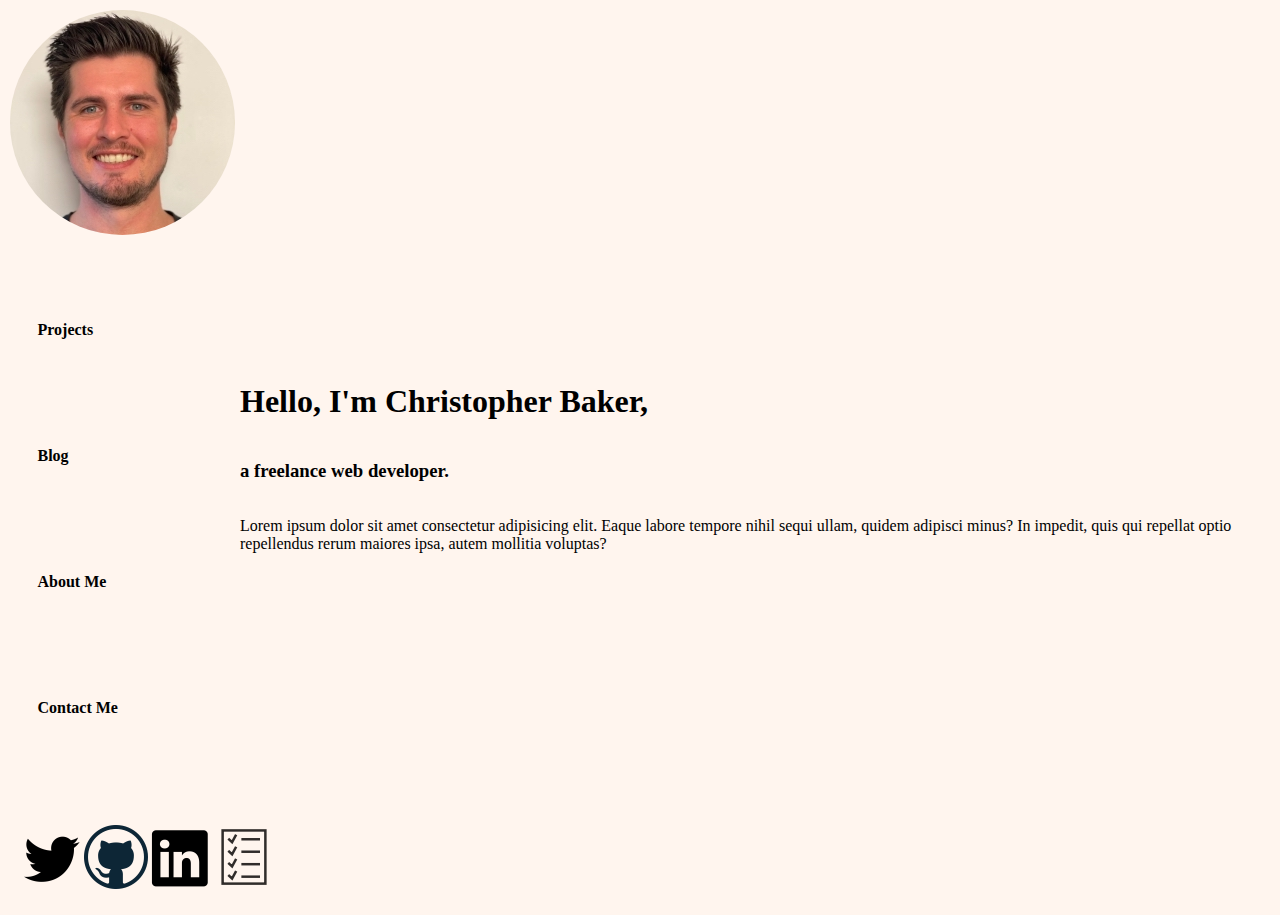
==== src/index.html @ b8c3879b "commenting complete, about me content added, files added to src folder" ====
<!DOCTYPE html>
<html lang="en" class="indexHtml">
  <head>
    <meta charset="UTF-8" />
    <meta http-equiv="X-UA-Compatible" content="IE=edge" />
    <meta name="viewport" content="width=device-width, initial-scale=1.0" />
    <link rel="stylesheet" href="style.css" />
    <link
      rel="stylesheet"
      href="https://cdnjs.cloudflare.com/ajax/libs/font-awesome/4.7.0/css/font-awesome.min.css"
    />
    <title>Christopher Baker</title>
  </head>
  <body>
    <nav class="topNav" id="hamNav">
      <a href="/src/index.html" class="active">Home</a>
      <a href="/src/projects.html">Projects</a>
      <a href="/src/blog.html">Blog</a>
      <a href="/src/about.html">About Me</a>
      <a href="/src/contactMe.html">Contact Me</a>
      <a href="javascript:void(0);" class="icon" onclick="hamburgerNav()">
        <i class="fa fa-bars"></i>
      </a>
    </nav>
    <main class="homeLayout">
      <nav class="fullSizeNav">
        <a href="/src/projects.html">Projects</a>
        <a href="/src/blog.html">Blog</a>
        <a href="/src/about.html">About Me</a>
        <a href="/src/contactMe.html">Contact Me</a>
      </nav>
      <nav class="socialsNavHome">
        <a href="https://twitter.com">
          <img src="twitterIcon.png" alt="" />
        </a>
        <a href="https://github.com/ChrisBaker-dev">
          <img src="githubIcon.png" alt="" />
        </a>
        <a href="https://www.linkedin.com/login">
          <img src="linkedinIcon.png" alt="" />
        </a>
        <a href="/ChrisBakerResume.pdf">
          <img src="resumeIcon.png" alt="" />
        </a>
      </nav>
      <img class="profileImageHome" src="profile2.jpg" alt="Profile Image" />
      <section class="homeMessage">
        <h1>Hello, I'm Christopher Baker,</h1>
        <h3>a freelance web developer.</h3>
        <p>
          Lorem ipsum dolor sit amet consectetur adipisicing elit. Eaque labore
          tempore nihil sequi ullam, quidem adipisci minus? In impedit, quis qui
          repellat optio repellendus rerum maiores ipsa, autem mollitia
          voluptas?
        </p>
      </section>
    </main>
    <script>
      function hamburgerNav() {
        var x = document.getElementById("hamNav");
        if (x.className === "topNav") {
          x.className += " responsive";
        } else {
          x.className = "topNav";
        }
      }
    </script>
  </body>
</html>
---- src/style.css ----
* {
  box-sizing: border-box;
}

#socials-nav {
  display: flex;
  flex-direction: column;
  position: fixed;
  top: 50%;
}
#socials-nav button {
  width: 50px;
  height: 50px;
  background-color: brown;
  border: 3px solid black;
}

.topNav {
  overflow: hidden;
  background-color: black;
}
.topNav a {
  float: left;
  display: block;
  color: white;
  text-align: center;
  padding: 14px 16px;
  text-decoration: none;
  font-size: 17px;
}
.topNav a:hover {
  background-color: green;
  color: black;
}
.topNav a.active {
  background-color: lightblue;
  color: black;
}
.topNav .icon {
  display: none;
}

@media screen and (max-width: 600px) {
  .topNav a:not(:first-child) {
    display: none;
  }

  .topNav a.icon {
    float: right;
    display: block;
  }
}
@media screen and (max-width: 600px) {
  .topNav.responsive {
    position: relative;
  }

  .topNav.responsive .icon {
    position: absolute;
    right: 0;
    top: 0;
  }

  .topNav.responsive a {
    float: none;
    display: block;
    text-align: left;
  }
}
body {
  margin: 0;
}

.socialsNav {
  display: flex;
  flex-direction: column;
  position: fixed;
  top: 35%;
}
.socialsNav button {
  width: 50px;
  height: 50px;
  background-color: brown;
  border: 3px solid black;
}

.layout {
  background-color: seashell;
  z-index: -1;
  display: grid;
  grid-template-columns: 75px 1fr;
  justify-items: center;
}

.projectPost {
  grid-column-start: 2;
  grid-column-end: 3;
  width: 95%;
  height: 250px;
  background-color: white;
  border: 1px solid black;
  margin-top: 30px;
  margin-bottom: 30px;
  box-shadow: 5px 3px 10px grey;
  display: flex;
  flex-direction: row;
  max-width: 600px;
}
.projectPost h4 {
  display: none;
}

.projectImage {
  border: 3px solid black;
  height: 90%;
  width: 50%;
  align-self: center;
  margin-left: 5px;
}

.projectInfo {
  text-align: center;
  display: flex;
  flex-direction: column;
  width: 100%;
  height: 100%;
  margin: 5px;
}

.projectDescription {
  margin-top: 10px;
  margin-bottom: 5px;
}
.projectDescription h4 {
  display: none;
}

.projectSkills {
  display: flex;
  text-align: left;
  justify-content: left;
  margin-top: 5px;
  border-top: 2px solid black;
}
.projectSkills h4 {
  display: none;
}

.blogPost {
  grid-column-start: 2;
  grid-column-end: 3;
  width: 95%;
  height: 250px;
  background-color: white;
  border: 1px solid black;
  margin-top: 30px;
  margin-bottom: 30px;
  box-shadow: 5px 3px 10px grey;
  height: 400px;
  display: flex;
  flex-direction: column;
  max-width: 500px;
}

.blogTitle {
  align-self: center;
}

.blogImage {
  border: 3px solid black;
  height: 45%;
  width: 90%;
  margin-left: 10px;
  margin-right: 10px;
  max-width: 400px;
  align-self: center;
}

.blogPublish {
  display: flex;
  flex-direction: row;
  justify-content: space-evenly;
}

.blogArticle {
  width: 90%;
  height: 90%;
  border-top: 2px solid black;
  border-bottom: 2px solid black;
  align-self: center;
  margin-bottom: 5px;
  overflow: hidden;
}
.blogArticle h5 {
  display: none;
}

.form {
  height: 100%;
  grid-column-start: 1;
  grid-column-end: 3;
  display: flex;
  flex-direction: column;
  align-items: center;
}

.contactMessage {
  height: 200px;
  width: 70%;
}

.profileImage {
  border-radius: 50%;
  overflow: hidden;
  display: block;
  grid-column-start: 2;
  grid-column-end: 3;
  align-content: center;
}

.topDescription {
  grid-column-start: 2;
  grid-column-end: 3;
  margin: 5px;
  width: 100%;
  display: flex;
  justify-content: center;
}
.topDescription h4 {
  display: none;
}
.topDescription p {
  grid-column-start: 2;
  grid-column-end: 3;
  width: 100%;
  margin-right: 5px;
  max-width: 600px;
}

.polaroid {
  width: 250px;
  height: 250px;
  border: 1px solid black;
  display: flex;
  flex-direction: column;
  background-color: whitesmoke;
  box-shadow: 5px 3px 5px grey;
}

.polaroidImage {
  width: 80%;
  height: 70%;
  object-fit: contain;
  align-self: center;
  margin-top: 10px;
  background-color: black;
}

.polaroidDate {
  font-family: "Dancing Script", cursive;
  align-self: center;
  border-top: 1px solid black;
  border-bottom: 1px solid black;
  width: 90%;
  height: 100%;
  margin-bottom: 3px;
  margin-left: 3px;
  margin-right: 3px;
  margin-top: 3px;
  text-align: center;
}

.aboutTimelineLeft {
  grid-column-start: 2;
  grid-column-end: 3;
  display: flex;
  flex-direction: column;
  align-items: center;
  width: 100%;
  margin: 5px;
  max-width: 850px;
}

.aboutTimelineRight {
  grid-column-start: 2;
  grid-column-end: 3;
  display: flex;
  flex-direction: column;
  align-items: center;
  width: 100%;
  margin: 5px;
  max-width: 850px;
}

@media screen and (min-width: 850px) {
  .aboutTimelineLeft {
    flex-direction: row;
  }
  .aboutTimelineLeft p {
    margin-left: 10%;
    margin-right: 10%;
    order: 2;
  }

  .polaroid {
    min-width: 250px;
    order: 1;
  }

  .aboutTimelineRight {
    flex-direction: row;
  }
  .aboutTimelineRight p {
    margin-left: 10%;
    margin-right: 10%;
    order: 1;
  }

  .polaroid {
    min-width: 250px;
    order: 2;
  }
}
.homeLayout {
  display: grid;
  grid-template-columns: 1fr;
  background-color: seashell;
}

.profileImageHome {
  border-radius: 50%;
  overflow: hidden;
  margin-left: auto;
  margin-right: auto;
}

.socialsNavHome {
  width: 100%;
  display: flex;
  flex-direction: row;
  position: fixed;
  bottom: 0%;
  justify-content: space-evenly;
}

.homeMessage {
  display: flex;
  flex-direction: column;
}

.indexHtml {
  background-color: seashell;
}

.fullSizeNav {
  display: none;
}
.fullSizeNav button {
  display: none;
}

@media screen and (min-width: 900px) {
  .homeLayout {
    display: grid;
    grid-template-columns: 225px 1fr;
    grid-template-rows: 225px 1fr 75px;
    grid-template-areas: "photo main" "nav main" "socials main";
    background-color: seashell;
    height: 100%;
    width: 100%;
  }

  .profileImageHome {
    border-radius: 50%;
    overflow: hidden;
    grid-area: 1/1/2/2;
    margin-left: 10px;
    margin-top: 10px;
  }

  .socialsNavHome {
    grid-area: socials;
    display: flex;
    flex-direction: row;
    position: initial;
    margin-left: 20px;
  }

  .fullSizeNav {
    grid-area: nav;
    height: 100%;
    display: flex;
    flex-direction: column;
    justify-content: space-evenly;
    align-content: center;
  }
  .fullSizeNav a {
    margin-left: auto;
    margin-right: auto;
    text-decoration: none;
    height: 30px;
    width: 150px;
    font-weight: 700;
    font-size: 1em;
    color: black;
  }
  .fullSizeNav a button {
    display: inline;
    border: none;
    background-color: unset;
    height: 30px;
    width: 150px;
    font-weight: 700;
    font-size: 1em;
  }
  .fullSizeNav a:hover {
    text-decoration: underline;
  }

  .homeMessage {
    grid-area: main;
    display: flex;
    flex-direction: column;
    justify-content: center;
    height: 100%;
    margin: 15px;
  }

  .indexHtml {
    height: 100%;
  }
  .indexHtml body {
    height: 100%;
  }
  .indexHtml .topNav {
    overflow: hidden;
    background-color: black;
  }
  .indexHtml .topNav a {
    display: none;
  }
  .indexHtml .topNav a:hover {
    display: none;
  }
  .indexHtml .topNav a.active {
    display: none;
  }
  .indexHtml .topNav .icon {
    display: none;
  }
}
.contactMeHtml {
  background-color: seashell;
}

/*# sourceMappingURL=style.css.map */
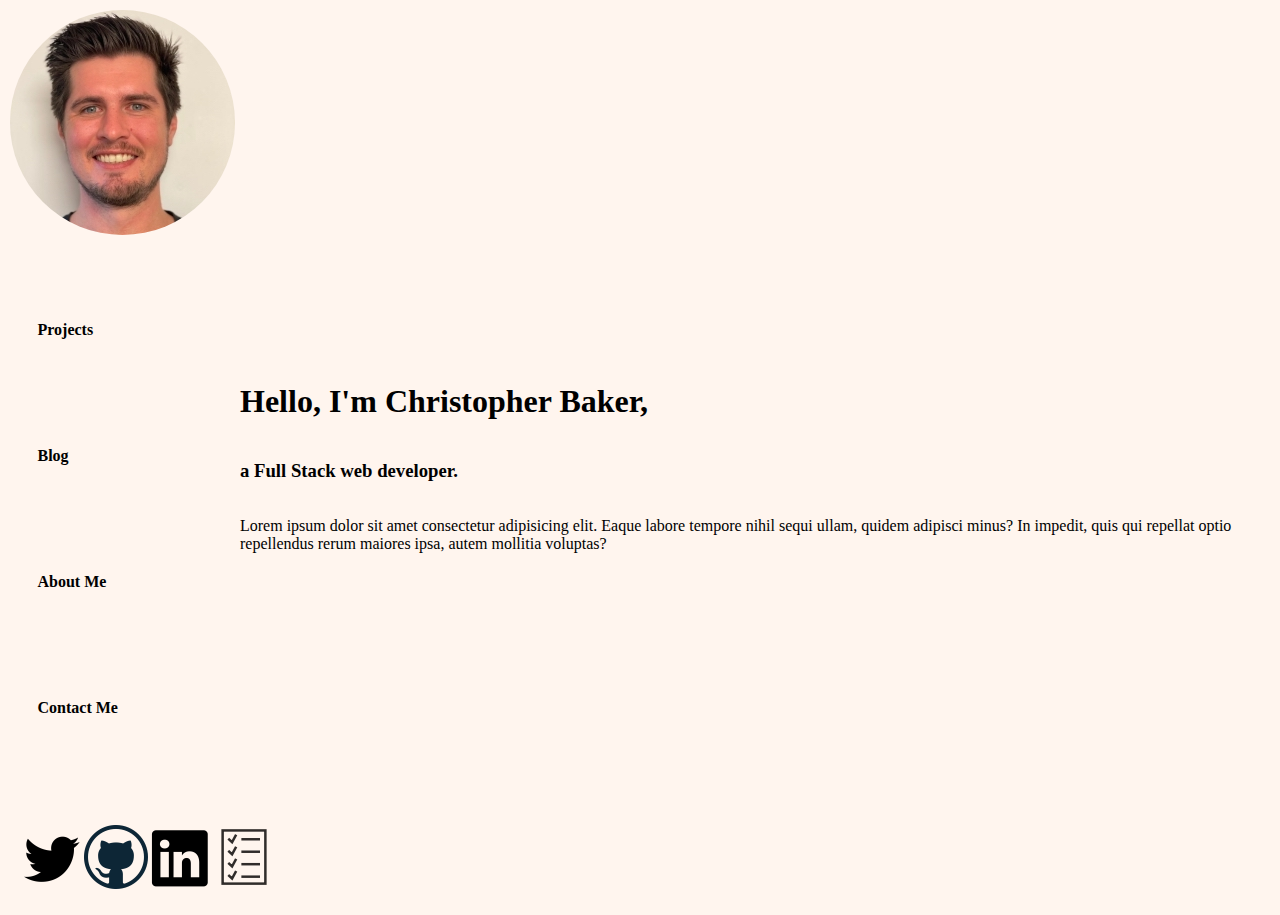
==== commit ad0f0a4a: "test" ====
--- a/src/index.html
+++ b/src/index.html
@@ -4,7 +4,7 @@
     <meta charset="UTF-8" />
     <meta http-equiv="X-UA-Compatible" content="IE=edge" />
     <meta name="viewport" content="width=device-width, initial-scale=1.0" />
-    <link rel="stylesheet" href="style.css" />
+    <link rel="stylesheet" href="style.css" integrity="crv/ivC0amxeBTVVfSBsvHq/IbV0pEqj6u8O1XCJV96En8zSmb9PWERdg/QrSKH0"/>
     <link
       rel="stylesheet"
       href="https://cdnjs.cloudflare.com/ajax/libs/font-awesome/4.7.0/css/font-awesome.min.css"
@@ -46,7 +46,7 @@
       <img class="profileImageHome" src="profile2.jpg" alt="Profile Image" />
       <section class="homeMessage">
         <h1>Hello, I'm Christopher Baker,</h1>
-        <h3>a freelance web developer.</h3>
+        <h3>a Full Stack web developer.</h3>
         <p>
           Lorem ipsum dolor sit amet consectetur adipisicing elit. Eaque labore
           tempore nihil sequi ullam, quidem adipisci minus? In impedit, quis qui
